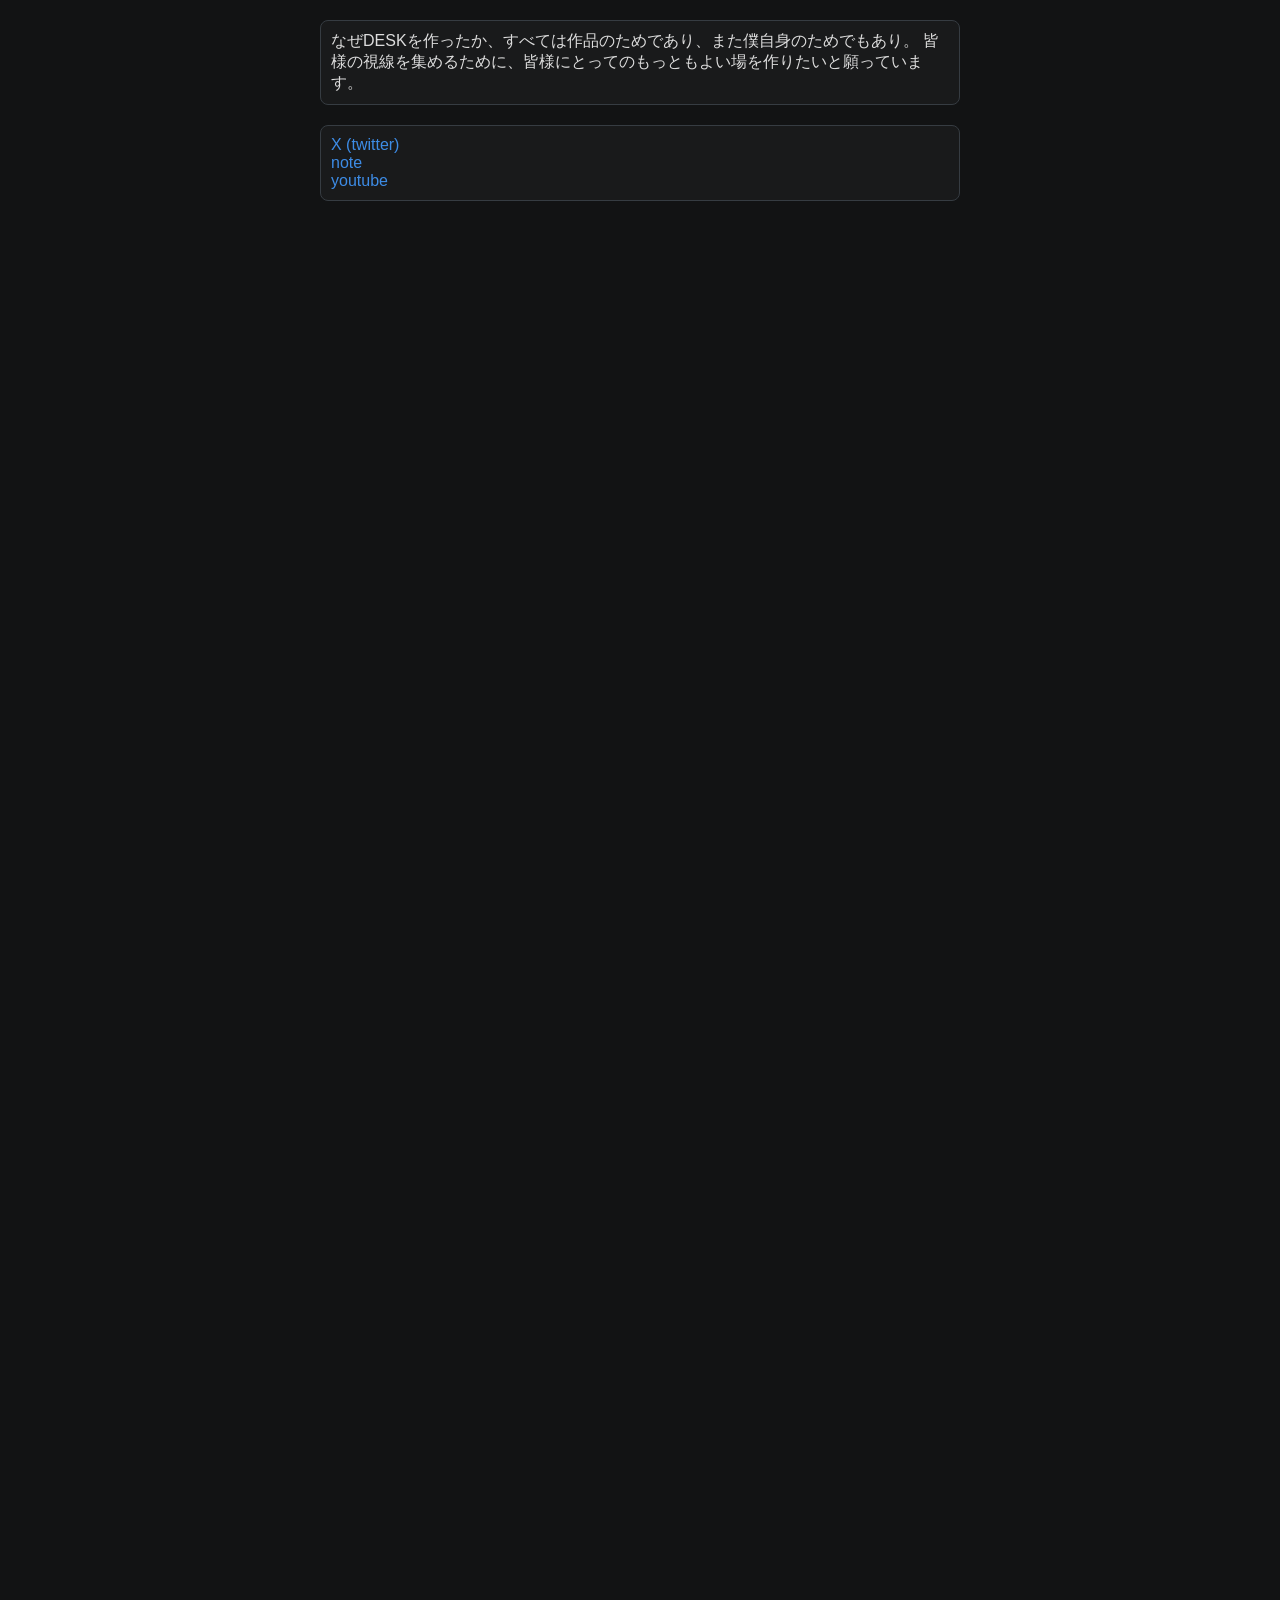
==== index_text.html @ f6100af2 "a" ====
<html>

<head>
    <meta charset="UTF-8">
    <meta name="viewport" content="width=device-width, initial-scale=1.0">
    <title>テンプレートてきすとページ</title>
    <link rel="stylesheet" href="style.css">
</head>

<body class="font">
    <div class="AboutDesk">
        <div class="AboutDeskLeft"></div>
        <div class="AboutDeskCenterBlanc">

            <!--切り替えボタンで送信したIDと一致するタグの子要素が出力先に表示される仕組み。-->
            <!--なのでボタンで指定した切り替えるソースのIDを一致させる。このテンプレの場合<div id="ここ">-->
            <!--次のコメントまでをコピーしてAboutDeskCenter直下に張り付け。-->
            <div class="AboutDeskCenter">

                <div id="account_4">
                    <div class="left">
                        なぜDESKを作ったか、すべては作品のためであり、また僕自身のためでもあり。
                        皆様の視線を集めるために、皆様にとってのもっともよい場を作りたいと願っています。
                    </div>
                </div>

            </div>
            <!--ここまで-->

            <div class="AboutDeskCenter">

                <div id="account_4_SNS">
                    <div class="left">
                        <a href="https://x.com/account_4__">X (twitter)</a><br>
                        <a href="https://note.com/account_4">note</a><br>
                        <a href="https://www.youtube.com/@account_4-f2k">youtube</a>
                    </div>
                </div>

            </div>

        </div>
        <div class="AboutDeskRight"></div>

    </div>
</body>

</html>
---- style.css ----
* {
    margin: 0;
    padding: 0;
    box-sizing: border-box;
}

html {
    background-color: #121314;
}

a{
    color: #3d8ce6;
    text-decoration: none;
}

a:hover{
    text-decoration: underline;
}

.font,
.ADHButton {
    font-family: "gg sans", "Noto Sans", "Segoe UI", "Helvetica Neue", Arial, "Hiragino Kaku Gothic ProN", "ヒラギノ角ゴ ProN W3", Meiryo, sans-serif;
}

.Header {
    height: 40px;
    width: 100%;
    display: flex;
    gap: 30px;
    background-color: #191a1b;
    border-bottom: 1px solid #363c42;
    text-align: right;
    line-height: 40px;
    box-sizing: border-box;
}

.HButton {
    display: inline-block;
    background-color: transparent;
    border: none;
    color: #a6a6a7;
    margin: 0px 0px 0px 10px;
}

.HButton:hover {
    display: inline-block;
    color: #dddddd;
    text-decoration: underline;
}

.AboutDesk {
    display: flex;
    width: 100%;
    min-height: 200vh;
}

.AboutDeskLeft,
.AboutDeskRight {
    width: 25%;
    flex-shrink: 0;
    background-color: #121314;
    color: #0b0b0c4d;
    ;
    /* color:#0b0b0c; */
    user-select: none;
    -webkit-user-select: none;
}

.AboutDeskLeft {
    text-align: left;
}

.AboutDeskRight {
    text-align: right;
}

.AboutDeskCenterBlanc {
    flex: 1;
    background-color: #121314;
    color: #dddddd;
}

.AboutDeskCenter {
    flex: 1;
    background-color: #191a1b;
    border: 1.5px solid #363c42;
    border-radius: 8px;
    color: #dddddd;
    margin: 20px 0px 20px 0px;
}

.center {
    text-align: center;
    margin: 10px 10px 10px 10px;
}

.left {
    text-align: left;
    margin: 10px 10px 10px 10px;
}

.right {
    text-align: right;
    margin: 10px 10px 10px 10px;
}

.rl {
    writing-mode: vertical-rl;
    margin: 10px 10px 10px 10px;
}

.lr {
    writing-mode: vertical-lr;
    margin: 10px 10px 10px 10px;
}

.jfl {
    justify-content: flex-start;
    display: flex;
    margin: 10px 10px 10px 10px;
}

.jfr {
    justify-content: flex-end;
    display: flex;
    margin: 10px 10px 10px 10px;
}

.jfc {
    justify-content: center;
    display: flex;
    margin: 10px 10px 10px 10px;
}

.box {
    border: 1px solid #363c42;
    border-radius: 4px;
    background-color: #2c2e30;
    padding: 10px;
}

@media (max-width: 768px) {

    /*スマホ表示*/
    .AboutDeskLeft,
    .AboutDeskRight,
    .ADHLeft,
    .ADHRight {
        display: none;
    }
}

@media (min-width: 769px) {

    /* PC非表示 */
    .ADHHButton {
        display: none;
    }
}
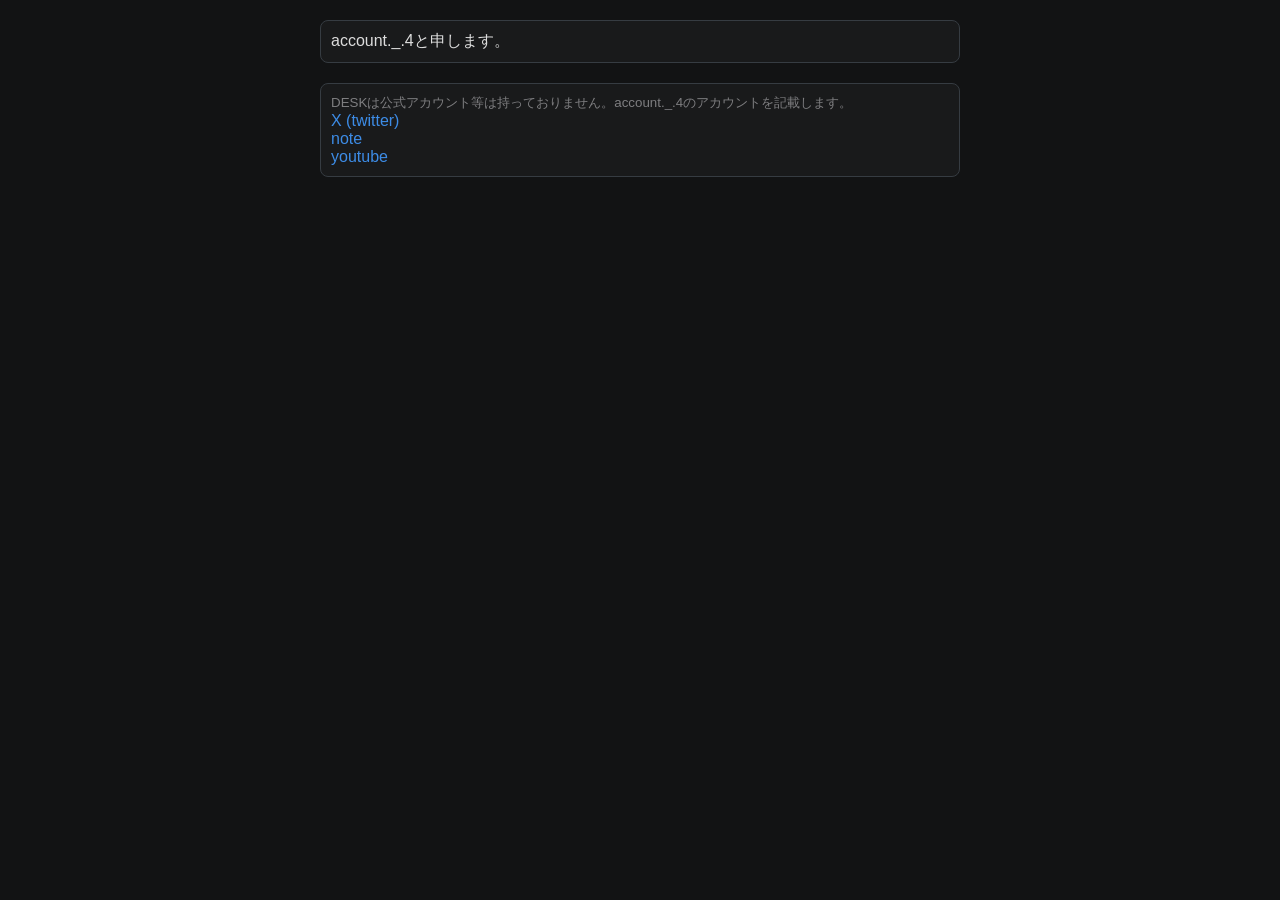
==== commit 6f1d4c57: "a" ====
--- a/index_text.html
+++ b/index_text.html
@@ -19,8 +19,7 @@
 
                 <div id="account_4">
                     <div class="left">
-                        なぜDESKを作ったか、すべては作品のためであり、また僕自身のためでもあり。
-                        皆様の視線を集めるために、皆様にとってのもっともよい場を作りたいと願っています。
+                        account._.4と申します。
                     </div>
                 </div>
 
@@ -31,6 +30,7 @@
 
                 <div id="account_4_SNS">
                     <div class="left">
+                        <small class="gray">DESKは公式アカウント等は持っておりません。account._.4のアカウントを記載します。</small><br>
                         <a href="https://x.com/account_4__">X (twitter)</a><br>
                         <a href="https://note.com/account_4">note</a><br>
                         <a href="https://www.youtube.com/@account_4-f2k">youtube</a>
--- a/style.css
+++ b/style.css
@@ -7,7 +7,7 @@
 html {
     background-color: #121314;
 }
-
+/**/
 a{
     color: #3d8ce6;
     text-decoration: none;
@@ -51,7 +51,7 @@
 .AboutDesk {
     display: flex;
     width: 100%;
-    min-height: 200vh;
+    min-height: 100vh;
 }
 
 .AboutDeskLeft,
@@ -59,9 +59,9 @@
     width: 25%;
     flex-shrink: 0;
     background-color: #121314;
-    color: #0b0b0c4d;
+    color: #0b0b0ca1;
     ;
-    /* color:#0b0b0c; */
+    font-family: "Yu Mincho", "游明朝", "Hiragino Mincho ProN", serif;
     user-select: none;
     -webkit-user-select: none;
 }
@@ -134,9 +134,70 @@
 
 .box {
     border: 1px solid #363c42;
-    border-radius: 4px;
+    border-radius: 8px;
     background-color: #2c2e30;
     padding: 10px;
+    position: relative;
+    display: block;
+}
+
+.pop {
+  position: relative ; 
+  display: inline-block;
+  cursor: pointer;
+}
+
+.pop-text {
+  display: none;
+  padding: 5px 10px;
+  border-radius: 8px;
+  border: 1px solid #363c42;
+  background-color: #191a1b;
+  position: absolute;
+}
+
+.pop:focus .pop-text {
+    display: block;
+}
+
+/*color*/
+.red{
+    color:rgb(240, 19, 67);
+}
+
+.yellow{
+    color: rgb(233, 205, 47);
+}
+
+.blue{
+    color: rgb(106, 108, 230);
+    background-color: rgb(48, 48, 94);
+    border-radius: 8px;
+    padding: 0px 4px;
+}
+
+.purple{
+    color: rgb(185, 25, 185);
+}
+
+.cyan{
+    color: rgb(57, 197, 197);
+}
+
+.white{
+    color: #dddddd;
+}
+
+.gray{
+    color: #7e7e80;
+}
+
+.black{
+    color: #000000;
+}
+
+.ban{
+    text-decoration: line-through solid red;
 }
 
 @media (max-width: 768px) {
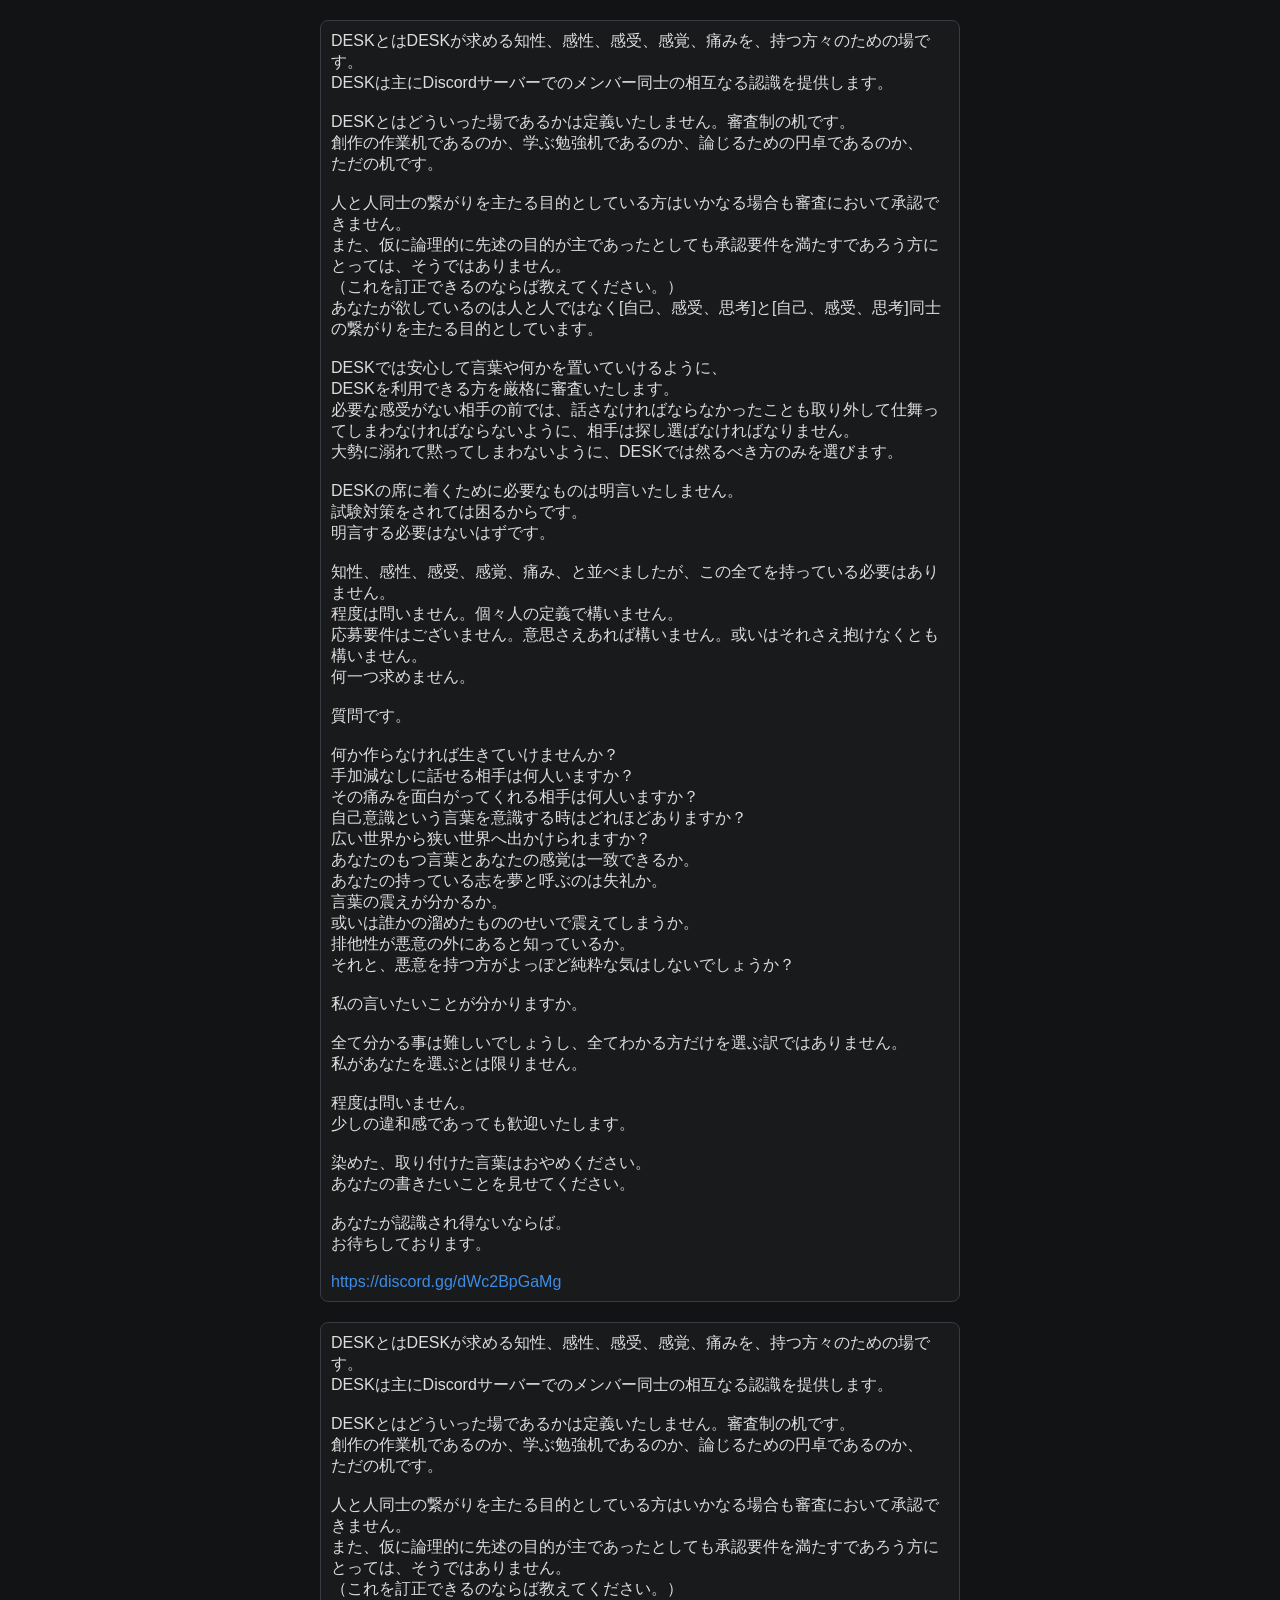
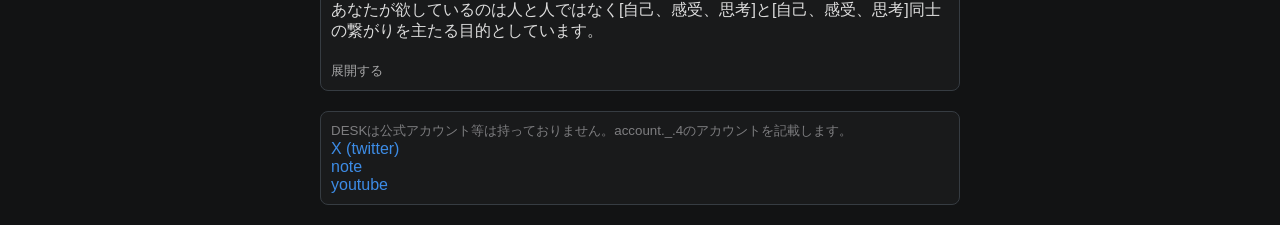
==== commit d602d734: "a" ====
--- a/index_text.html
+++ b/index_text.html
@@ -12,15 +12,28 @@
         <div class="AboutDeskLeft"></div>
         <div class="AboutDeskCenterBlanc">
 
+            <div class="AboutDeskCenter">
+
+                <div id="about_desk">
+                    <div class="left">
+                        DESKとはDESKが求める知性、感性、感受、感覚、痛みを、持つ方々のための場です。<br>DESKは主にDiscordサーバーでのメンバー同士の相互なる認識を提供します。<br><br>DESKとはどういった場であるかは定義いたしません。審査制の机です。<br>創作の作業机であるのか、学ぶ勉強机であるのか、論じるための円卓であるのか、<br>ただの机です。<br><br>人と人同士の繋がりを主たる目的としている方はいかなる場合も審査において承認できません。<br>また、仮に論理的に先述の目的が主であったとしても承認要件を満たすであろう方にとっては、そうではありません。<br>（これを訂正できるのならば教えてください。）<br>あなたが欲しているのは人と人ではなく[自己、感受、思考]と[自己、感受、思考]同士の繋がりを主たる目的としています。<br><br>DESKでは安心して言葉や何かを置いていけるように、<br>DESKを利用できる方を厳格に審査いたします。<br>必要な感受がない相手の前では、話さなければならなかったことも取り外して仕舞ってしまわなければならないように、相手は探し選ばなければなりません。<br>大勢に溺れて黙ってしまわないように、DESKでは然るべき方のみを選びます。<br><br>DESKの席に着くために必要なものは明言いたしません。<br>試験対策をされては困るからです。<br>明言する必要はないはずです。<br><br>知性、感性、感受、感覚、痛み、と並べましたが、この全てを持っている必要はありません。<br>程度は問いません。個々人の定義で構いません。<br>応募要件はございません。意思さえあれば構いません。或いはそれさえ抱けなくとも構いません。<br>何一つ求めません。<br><br>質問です。<br><br>何か作らなければ生きていけませんか？<br>手加減なしに話せる相手は何人いますか？<br>その痛みを面白がってくれる相手は何人いますか？<br>自己意識という言葉を意識する時はどれほどありますか？<br>広い世界から狭い世界へ出かけられますか？<br>あなたのもつ言葉とあなたの感覚は一致できるか。<br>あなたの持っている志を夢と呼ぶのは失礼か。<br>言葉の震えが分かるか。<br>或いは誰かの溜めたもののせいで震えてしまうか。<br>排他性が悪意の外にあると知っているか。<br>それと、悪意を持つ方がよっぽど純粋な気はしないでしょうか？<br><br>私の言いたいことが分かりますか。<br><br>全て分かる事は難しいでしょうし、全てわかる方だけを選ぶ訳ではありません。<br>私があなたを選ぶとは限りません。<br><br>程度は問いません。<br>少しの違和感であっても歓迎いたします。<br><br>染めた、取り付けた言葉はおやめください。<br>あなたの書きたいことを見せてください。<br><br>あなたが認識され得ないならば。<br>お待ちしております。<br><br><a
+                            href="https://discord.gg/dWc2BpGaMg">https://discord.gg/dWc2BpGaMg</a>
+                    </div>
+                </div>
+
+            </div>
+
             <!--切り替えボタンで送信したIDと一致するタグの子要素が出力先に表示される仕組み。-->
             <!--なのでボタンで指定した切り替えるソースのIDを一致させる。このテンプレの場合<div id="ここ">-->
-            <!--次のコメントまでをコピーしてAboutDeskCenter直下に張り付け。-->
+            <!--次のコメントまでをコピーしてAboutDeskCenterBlanc直下に張り付け。-->
             <div class="AboutDeskCenter">
 
-                <div id="account_4">
+                <div id="about_desk_c">
                     <div class="left">
-                        account._.4と申します。
-                    </div>
+                        DESKとはDESKが求める知性、感性、感受、感覚、痛みを、持つ方々のための場です。<br>DESKは主にDiscordサーバーでのメンバー同士の相互なる認識を提供します。<br><br>DESKとはどういった場であるかは定義いたしません。審査制の机です。<br>創作の作業机であるのか、学ぶ勉強机であるのか、論じるための円卓であるのか、<br>ただの机です。<br><br>人と人同士の繋がりを主たる目的としている方はいかなる場合も審査において承認できません。<br>また、仮に論理的に先述の目的が主であったとしても承認要件を満たすであろう方にとっては、そうではありません。<br>（これを訂正できるのならば教えてください。）<br>あなたが欲しているのは人と人ではなく[自己、感受、思考]と[自己、感受、思考]同士の繋がりを主たる目的としています。
+                        </div>
+                    <button class="HButton left" onclick="replaceContent('index_text.html', 'about_desk', 'window2')">
+                        展開する</button>
                 </div>
 
             </div>
@@ -28,7 +41,7 @@
 
             <div class="AboutDeskCenter">
 
-                <div id="account_4_SNS">
+                <div id="SNS">
                     <div class="left">
                         <small class="gray">DESKは公式アカウント等は持っておりません。account._.4のアカウントを記載します。</small><br>
                         <a href="https://x.com/account_4__">X (twitter)</a><br>
--- a/style.css
+++ b/style.css
@@ -59,11 +59,29 @@
     width: 25%;
     flex-shrink: 0;
     background-color: #121314;
-    color: #0b0b0ca1;
-    ;
     font-family: "Yu Mincho", "游明朝", "Hiragino Mincho ProN", serif;
-    user-select: none;
-    -webkit-user-select: none;
+}
+
+.selnoback::selection{
+    background-color: transparent;
+}
+
+.selnoback::-webkit-selection{
+    background-color: transparent;
+}
+
+.hide{
+    color: #00000046;
+}
+
+.hide::selection{
+    background-color: #ff0000;
+    color: #000000;
+}
+
+.hide::-webkit-selection{
+    background-color: #ff0000;
+    color: #000000;
 }
 
 .AboutDeskLeft {
@@ -102,6 +120,21 @@
 .right {
     text-align: right;
     margin: 10px 10px 10px 10px;
+}
+
+.ncenter{
+    text-align: center;
+    margin: 0px 10px 0px 10px;
+}
+
+.nleft {
+    text-align: left;
+    margin: 0px 10px 0px 10px;
+}
+
+.nright {
+    text-align: right;
+    margin: 0px 10px 0px 10px;
 }
 
 .rl {
@@ -200,6 +233,10 @@
     text-decoration: line-through solid red;
 }
 
+.noise{
+    filter: url(#noise);
+}
+
 @media (max-width: 768px) {
 
     /*スマホ表示*/
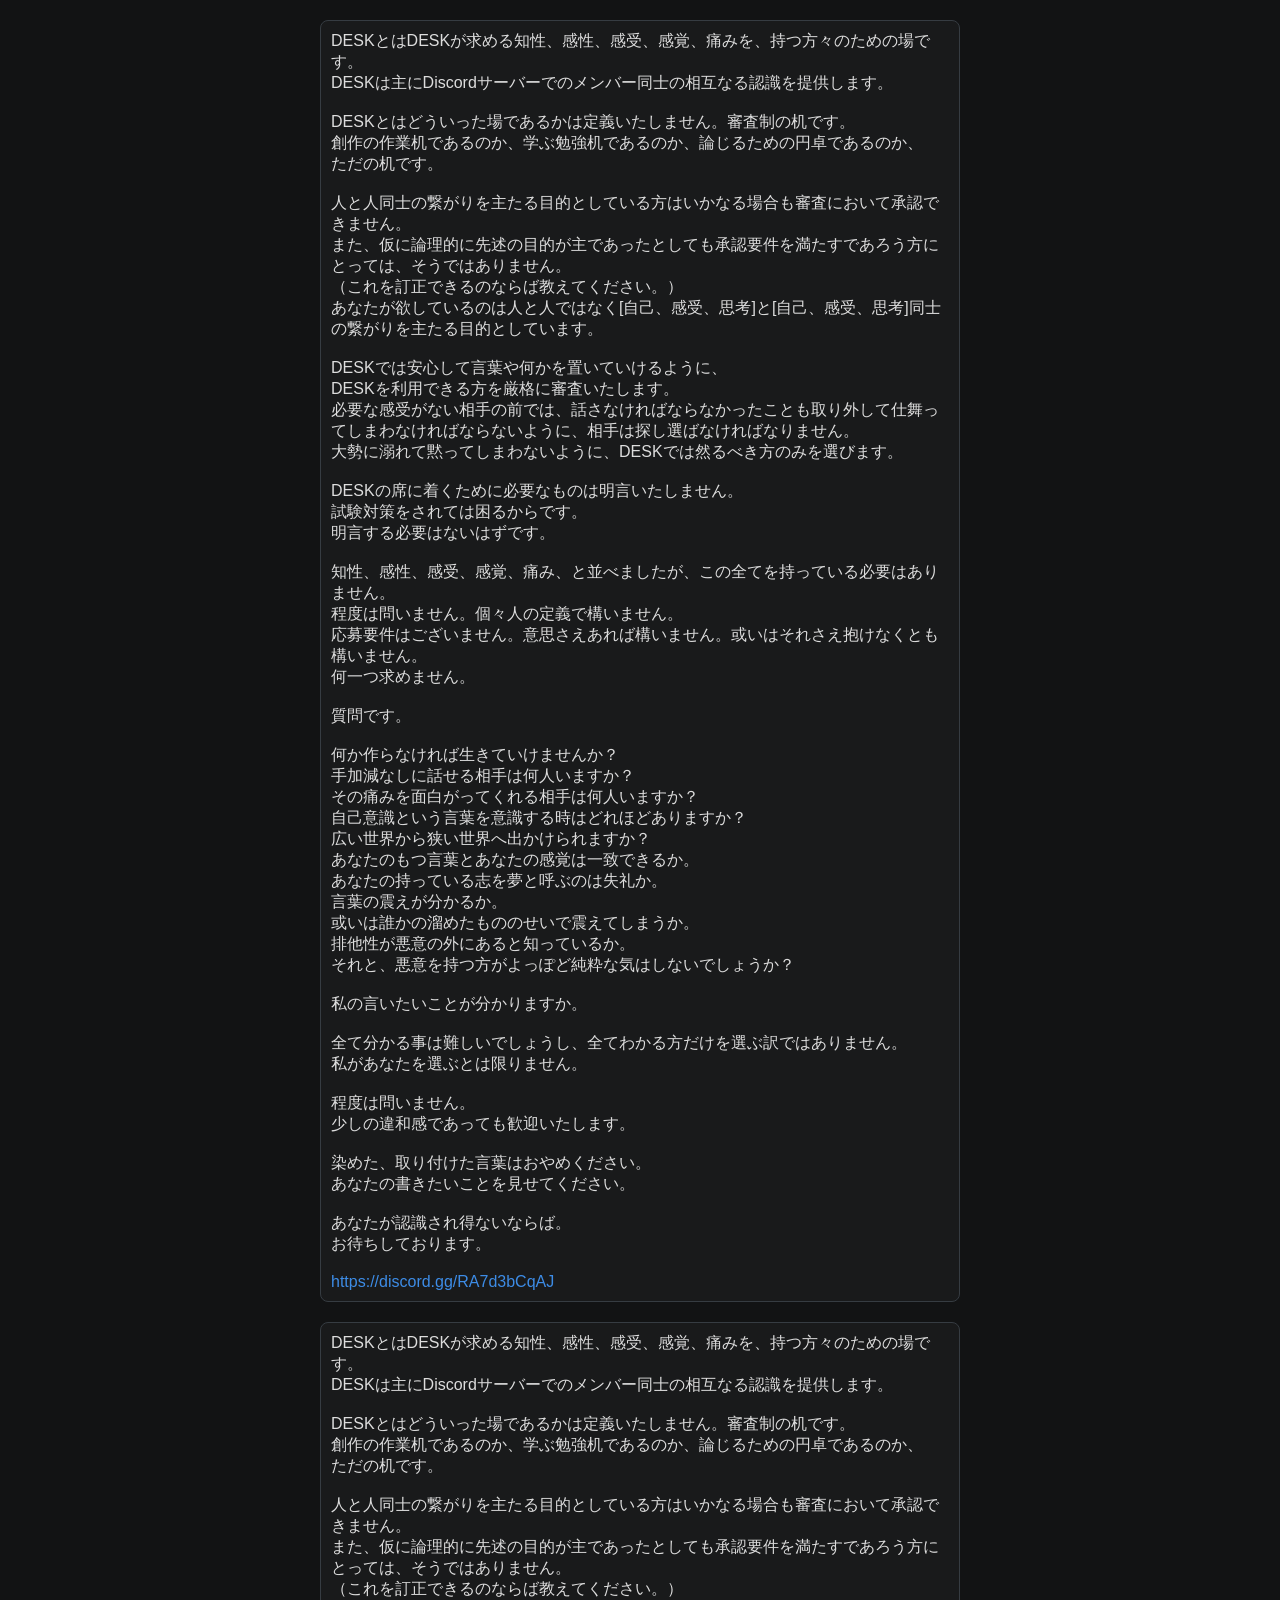
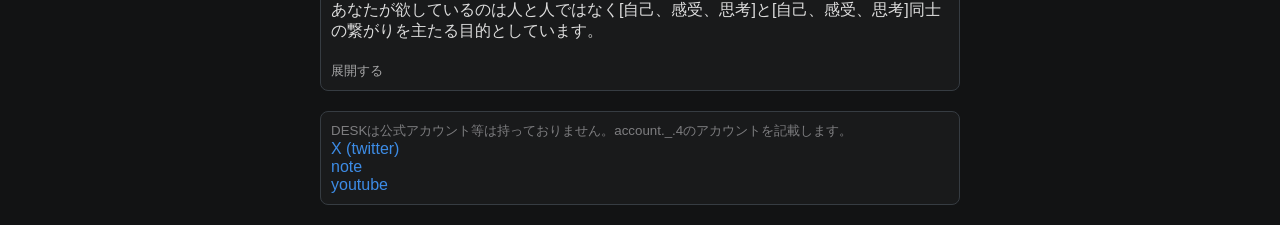
==== commit fb7d10b9: "a" ====
--- a/index_text.html
+++ b/index_text.html
@@ -17,7 +17,7 @@
                 <div id="about_desk">
                     <div class="left">
                         DESKとはDESKが求める知性、感性、感受、感覚、痛みを、持つ方々のための場です。<br>DESKは主にDiscordサーバーでのメンバー同士の相互なる認識を提供します。<br><br>DESKとはどういった場であるかは定義いたしません。審査制の机です。<br>創作の作業机であるのか、学ぶ勉強机であるのか、論じるための円卓であるのか、<br>ただの机です。<br><br>人と人同士の繋がりを主たる目的としている方はいかなる場合も審査において承認できません。<br>また、仮に論理的に先述の目的が主であったとしても承認要件を満たすであろう方にとっては、そうではありません。<br>（これを訂正できるのならば教えてください。）<br>あなたが欲しているのは人と人ではなく[自己、感受、思考]と[自己、感受、思考]同士の繋がりを主たる目的としています。<br><br>DESKでは安心して言葉や何かを置いていけるように、<br>DESKを利用できる方を厳格に審査いたします。<br>必要な感受がない相手の前では、話さなければならなかったことも取り外して仕舞ってしまわなければならないように、相手は探し選ばなければなりません。<br>大勢に溺れて黙ってしまわないように、DESKでは然るべき方のみを選びます。<br><br>DESKの席に着くために必要なものは明言いたしません。<br>試験対策をされては困るからです。<br>明言する必要はないはずです。<br><br>知性、感性、感受、感覚、痛み、と並べましたが、この全てを持っている必要はありません。<br>程度は問いません。個々人の定義で構いません。<br>応募要件はございません。意思さえあれば構いません。或いはそれさえ抱けなくとも構いません。<br>何一つ求めません。<br><br>質問です。<br><br>何か作らなければ生きていけませんか？<br>手加減なしに話せる相手は何人いますか？<br>その痛みを面白がってくれる相手は何人いますか？<br>自己意識という言葉を意識する時はどれほどありますか？<br>広い世界から狭い世界へ出かけられますか？<br>あなたのもつ言葉とあなたの感覚は一致できるか。<br>あなたの持っている志を夢と呼ぶのは失礼か。<br>言葉の震えが分かるか。<br>或いは誰かの溜めたもののせいで震えてしまうか。<br>排他性が悪意の外にあると知っているか。<br>それと、悪意を持つ方がよっぽど純粋な気はしないでしょうか？<br><br>私の言いたいことが分かりますか。<br><br>全て分かる事は難しいでしょうし、全てわかる方だけを選ぶ訳ではありません。<br>私があなたを選ぶとは限りません。<br><br>程度は問いません。<br>少しの違和感であっても歓迎いたします。<br><br>染めた、取り付けた言葉はおやめください。<br>あなたの書きたいことを見せてください。<br><br>あなたが認識され得ないならば。<br>お待ちしております。<br><br><a
-                            href="https://discord.gg/dWc2BpGaMg">https://discord.gg/dWc2BpGaMg</a>
+                            href="https://discord.gg/RA7d3bCqAJ">https://discord.gg/RA7d3bCqAJ</a>
                     </div>
                 </div>
 
--- a/style.css
+++ b/style.css
@@ -7,13 +7,14 @@
 html {
     background-color: #121314;
 }
+
 /**/
-a{
+a {
     color: #3d8ce6;
     text-decoration: none;
 }
 
-a:hover{
+a:hover {
     text-decoration: underline;
 }
 
@@ -63,23 +64,19 @@
 }
 
 .selnoback::selection{
-    background-color: transparent;
-}
-
-.selnoback::-webkit-selection{
-    background-color: transparent;
-}
-
-.hide{
-    color: #00000046;
-}
-
-.hide::selection{
+    background-color: #ff00009c;
+}
+
+.hide {
+    color: #00000020;
+}
+
+.hide::selection {
     background-color: #ff0000;
     color: #000000;
 }
 
-.hide::-webkit-selection{
+.hide::-webkit-selection {
     background-color: #ff0000;
     color: #000000;
 }
@@ -107,6 +104,7 @@
     margin: 20px 0px 20px 0px;
 }
 
+/*行揃え*/
 .center {
     text-align: center;
     margin: 10px 10px 10px 10px;
@@ -122,7 +120,8 @@
     margin: 10px 10px 10px 10px;
 }
 
-.ncenter{
+/*上下マージンなしの揃え*/
+.ncenter {
     text-align: center;
     margin: 0px 10px 0px 10px;
 }
@@ -137,6 +136,7 @@
     margin: 0px 10px 0px 10px;
 }
 
+/*縦書き揃え*/
 .rl {
     writing-mode: vertical-rl;
     margin: 10px 10px 10px 10px;
@@ -147,6 +147,7 @@
     margin: 10px 10px 10px 10px;
 }
 
+/*コンテンツの配置制御*/
 .jfl {
     justify-content: flex-start;
     display: flex;
@@ -165,6 +166,7 @@
     margin: 10px 10px 10px 10px;
 }
 
+/*テキストボックス表示*/
 .box {
     border: 1px solid #363c42;
     border-radius: 8px;
@@ -174,19 +176,20 @@
     display: block;
 }
 
+/*メンバー用のポップ*/
 .pop {
-  position: relative ; 
-  display: inline-block;
-  cursor: pointer;
+    position: relative;
+    display: inline-block;
+    cursor: pointer;
 }
 
 .pop-text {
-  display: none;
-  padding: 5px 10px;
-  border-radius: 8px;
-  border: 1px solid #363c42;
-  background-color: #191a1b;
-  position: absolute;
+    display: none;
+    padding: 5px 10px;
+    border-radius: 8px;
+    border: 1px solid #363c42;
+    background-color: #191a1b;
+    position: absolute;
 }
 
 .pop:focus .pop-text {
@@ -194,47 +197,99 @@
 }
 
 /*color*/
-.red{
-    color:rgb(240, 19, 67);
-}
-
-.yellow{
+.red {
+    color: rgb(240, 19, 67);
+}
+
+.yellow {
     color: rgb(233, 205, 47);
 }
 
-.blue{
+.blue {
     color: rgb(106, 108, 230);
     background-color: rgb(48, 48, 94);
     border-radius: 8px;
     padding: 0px 4px;
 }
 
-.purple{
+.purple {
     color: rgb(185, 25, 185);
 }
 
-.cyan{
+.cyan {
     color: rgb(57, 197, 197);
 }
 
-.white{
-    color: #dddddd;
-}
-
-.gray{
+.white {
+    color: #dddddd;
+}
+
+.gray {
     color: #7e7e80;
 }
 
-.black{
+.black {
     color: #000000;
 }
 
-.ban{
+.ban {
     text-decoration: line-through solid red;
 }
 
-.noise{
+.noise {
     filter: url(#noise);
+}
+
+/*チャットログ用装飾*/
+.nusi {
+    background-color: #bbcfe9;
+    color: #062b55;
+    font-size: 60%;
+    border-radius: 3px;
+    padding: 0px 3px 0px 3px;
+}
+
+.time {
+    color: #7e7e80;
+    font-size: 70%;
+}
+
+.react{
+    border-radius: 8px;
+    padding: 0px 3px;
+    background-color: #3a3939;
+    color: #7e7e80;
+}
+
+.rp{
+    font-size: 70%;
+}
+
+.fit {
+    display: block;
+    height: 250px;
+    border-radius: 16px;
+    max-width: 100%;
+    margin: 10px 0;
+}
+
+.fitmini {
+    display: block;
+    height: 200px;
+    border-radius: 16px;
+    max-width: 100%;
+    margin: 10px 0;
+}
+
+.LButton {
+    background-color: transparent;
+    border: 0px;
+    color: #a0a3a7;
+}
+
+.LButton:hover {
+    color: #dddddd;
+    text-decoration: underline;
 }
 
 @media (max-width: 768px) {
